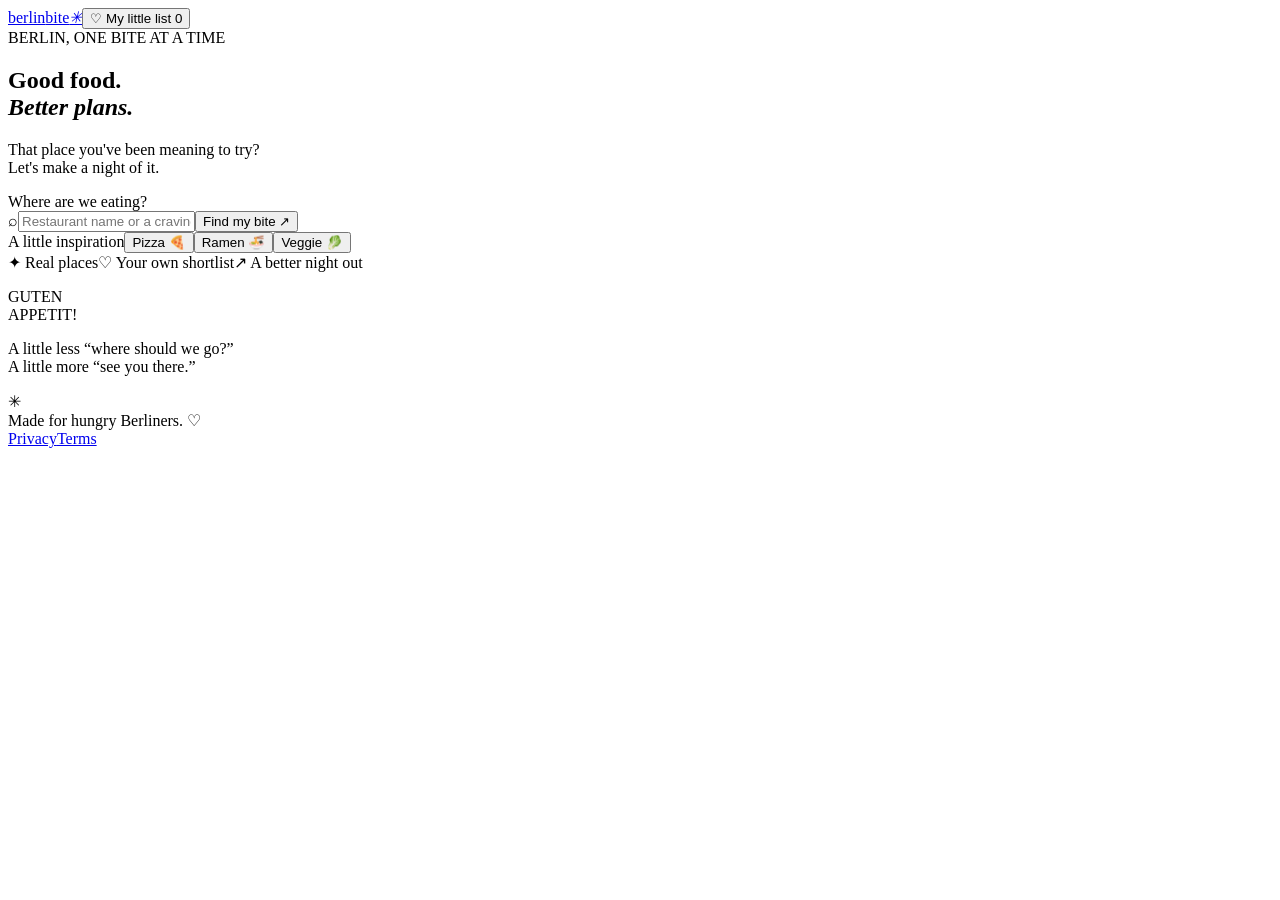
==== frontend/index.html @ f9919356 "Build portable BerlinBite app, live adapters, tests and deployment draft" ====
<!doctype html>
<html lang="en"><head><meta charset="utf-8"><meta name="viewport" content="width=device-width,initial-scale=1"><title>BerlinBite — make tonight a good one</title><meta name="description" content="Find your next Berlin restaurant and plan a little better."><link rel="icon" href="/static/favicon.svg"><link rel="stylesheet" href="/static/style.css"><script src="/static/app.js" defer></script></head>
<body><header><a class="brand" href="/" aria-label="BerlinBite home">berlin<span>bite</span><i>✳</i></a><button class="saved-toggle" id="saved-toggle">♡ My little list <span id="saved-count">0</span></button></header>
<main><section id="search-view"><div class="eyebrow">BERLIN, ONE BITE AT A TIME</div><h1>Good food.<br><em>Better plans.</em></h1><p class="intro">That place you've been meaning to try?<br>Let's make a night of it.</p>
<form id="search-form"><label for="query">Where are we eating?</label><div class="search-box"><span aria-hidden="true">⌕</span><input id="query" name="query" placeholder="Restaurant name or a craving…" minlength="2" maxlength="120" required autocomplete="off"><button id="search-button" type="submit">Find my bite <span aria-hidden="true">↗</span></button></div></form>
<div class="suggestions"><span>A little inspiration</span><button data-query="pizza">Pizza 🍕</button><button data-query="ramen">Ramen 🍜</button><button data-query="vegetarian">Veggie 🥬</button></div>
<div class="ribbon"><span>✦ Real places</span><span>♡ Your own shortlist</span><span>↗ A better night out</span></div>
<p id="setup-message" class="notice" hidden></p><p id="search-status" class="status" role="status" aria-live="polite"></p><div id="results" class="results"></div>
<div class="bottom-note"><span class="stamp">GUTEN<br>APPETIT!</span><p>A little less “where should we go?”<br>A little more “see you there.”</p><span class="scribble" aria-hidden="true">✳</span></div></section>
<section id="detail-view" hidden tabindex="-1"><button id="back" class="text-button">← Check another</button><div class="eyebrow">YOU PICKED A PLACE</div><h2 id="place-name"></h2><p id="place-address"></p><div id="place-meta"></div><div class="attribution" translate="no">Google Maps</div><div id="provider-attributions"></div><div class="visit"><label for="visit-time">When are you going? <span>(Berlin time)</span></label><input type="datetime-local" id="visit-time"><button id="insight-button" class="primary">Tonight at a glance ✦</button></div><p id="detail-status" class="status" role="status"></p><div id="insights" hidden><h3>Tonight at a glance <span>✦</span></h3><div class="card-grid" id="cards"></div></div><div class="detail-actions"><button id="save-button" class="primary">♡ Add to my list</button><a id="maps-link" class="secondary" target="_blank" rel="noopener noreferrer">Open in Google Maps ↗</a></div><div id="hours"></div></section>
<section id="saved-view" hidden><button id="saved-back" class="text-button">← Back to search</button><div class="eyebrow">FOR ANOTHER HUNGRY DAY</div><h2>My little list <em>♡</em></h2><p>Saved on this device. Fresh details every time you open a place.</p><div id="saved-items" class="results"></div><p id="saved-status" role="status"></p></section></main>
<footer><span>Made for hungry Berliners. ♡</span><div><a href="/privacy">Privacy</a><a href="/terms">Terms</a></div></footer></body></html>
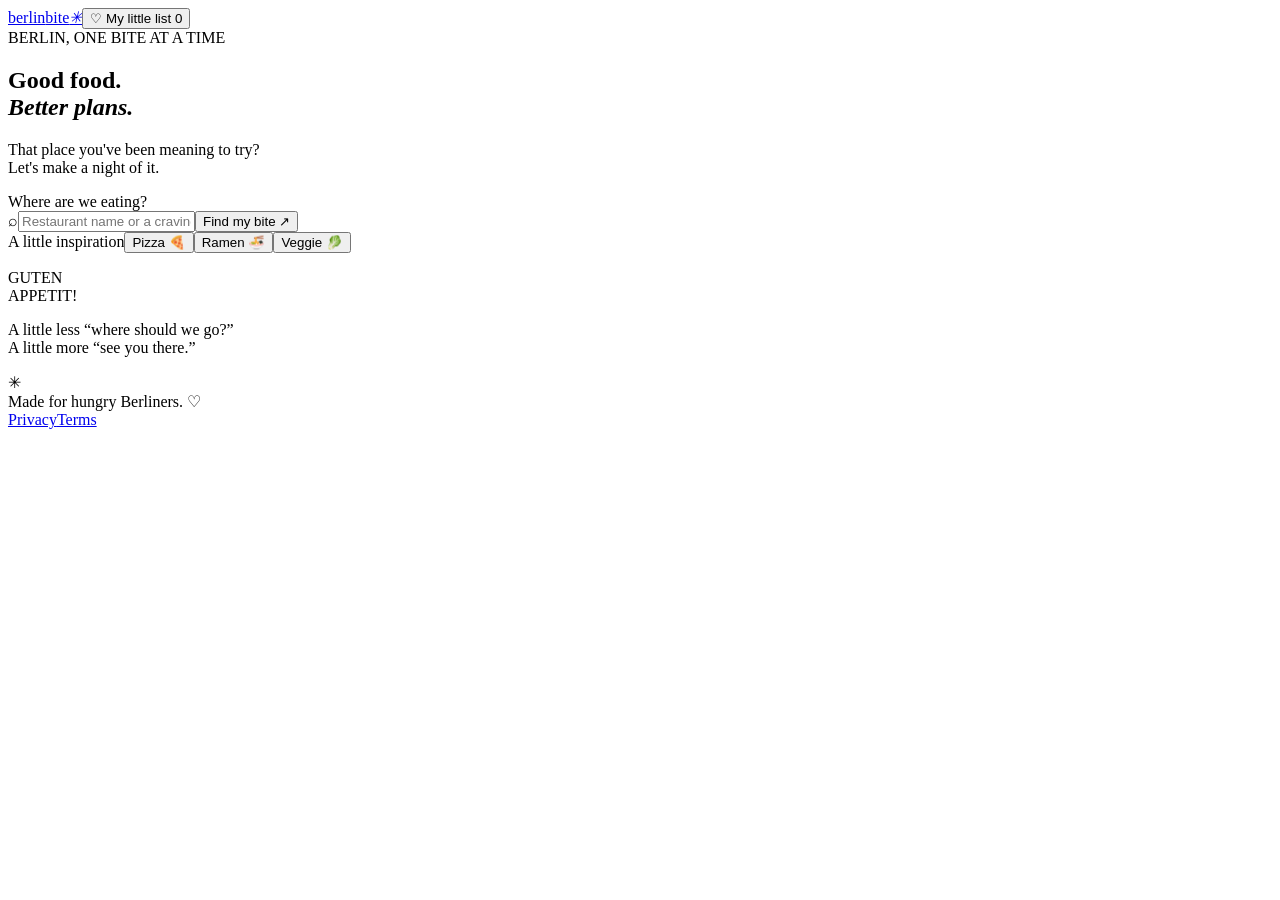
==== commit b1e514a3: "Polish restaurant UI and update portfolio with verified progress" ====
--- a/frontend/index.html
+++ b/frontend/index.html
@@ -4,9 +4,9 @@
 <main><section id="search-view"><div class="eyebrow">BERLIN, ONE BITE AT A TIME</div><h1>Good food.<br><em>Better plans.</em></h1><p class="intro">That place you've been meaning to try?<br>Let's make a night of it.</p>
 <form id="search-form"><label for="query">Where are we eating?</label><div class="search-box"><span aria-hidden="true">⌕</span><input id="query" name="query" placeholder="Restaurant name or a craving…" minlength="2" maxlength="120" required autocomplete="off"><button id="search-button" type="submit">Find my bite <span aria-hidden="true">↗</span></button></div></form>
 <div class="suggestions"><span>A little inspiration</span><button data-query="pizza">Pizza 🍕</button><button data-query="ramen">Ramen 🍜</button><button data-query="vegetarian">Veggie 🥬</button></div>
-<div class="ribbon"><span>✦ Real places</span><span>♡ Your own shortlist</span><span>↗ A better night out</span></div>
+
 <p id="setup-message" class="notice" hidden></p><p id="search-status" class="status" role="status" aria-live="polite"></p><div id="results" class="results"></div>
 <div class="bottom-note"><span class="stamp">GUTEN<br>APPETIT!</span><p>A little less “where should we go?”<br>A little more “see you there.”</p><span class="scribble" aria-hidden="true">✳</span></div></section>
-<section id="detail-view" hidden tabindex="-1"><button id="back" class="text-button">← Check another</button><div class="eyebrow">YOU PICKED A PLACE</div><h2 id="place-name"></h2><p id="place-address"></p><div id="place-meta"></div><div class="attribution" translate="no">Google Maps</div><div id="provider-attributions"></div><div class="visit"><label for="visit-time">When are you going? <span>(Berlin time)</span></label><input type="datetime-local" id="visit-time"><button id="insight-button" class="primary">Tonight at a glance ✦</button></div><p id="detail-status" class="status" role="status"></p><div id="insights" hidden><h3>Tonight at a glance <span>✦</span></h3><div class="card-grid" id="cards"></div></div><div class="detail-actions"><button id="save-button" class="primary">♡ Add to my list</button><a id="maps-link" class="secondary" target="_blank" rel="noopener noreferrer">Open in Google Maps ↗</a></div><div id="hours"></div></section>
+<section id="detail-view" hidden tabindex="-1"><button id="back" class="text-button">← Check another</button><div class="eyebrow">YOU PICKED A PLACE</div><h2 id="place-name"></h2><p id="place-address"></p><div id="place-meta"></div><div class="attribution" translate="no">Google Maps</div><div id="provider-attributions"></div><div class="visit"><label for="visit-time">When are you going? <span>(Berlin time)</span></label><input type="datetime-local" id="visit-time"><button id="insight-button" class="primary">Tonight at a glance ✦</button></div><p id="detail-status" class="status" role="status"></p><div id="insights" hidden><h3>Tonight at a glance <span>✦</span></h3><div class="card-grid" id="cards"></div></div><div class="detail-actions"><button id="save-button" class="primary">♡ Add to my list</button><a id="maps-link" class="secondary" target="_blank" rel="noopener noreferrer">Open in Google Maps ↗</a></div><a id="website-link" class="secondary" target="_blank" rel="noopener noreferrer" hidden>Restaurant website ↗</a><div id="hours"></div></section>
 <section id="saved-view" hidden><button id="saved-back" class="text-button">← Back to search</button><div class="eyebrow">FOR ANOTHER HUNGRY DAY</div><h2>My little list <em>♡</em></h2><p>Saved on this device. Fresh details every time you open a place.</p><div id="saved-items" class="results"></div><p id="saved-status" role="status"></p></section></main>
 <footer><span>Made for hungry Berliners. ♡</span><div><a href="/privacy">Privacy</a><a href="/terms">Terms</a></div></footer></body></html>
